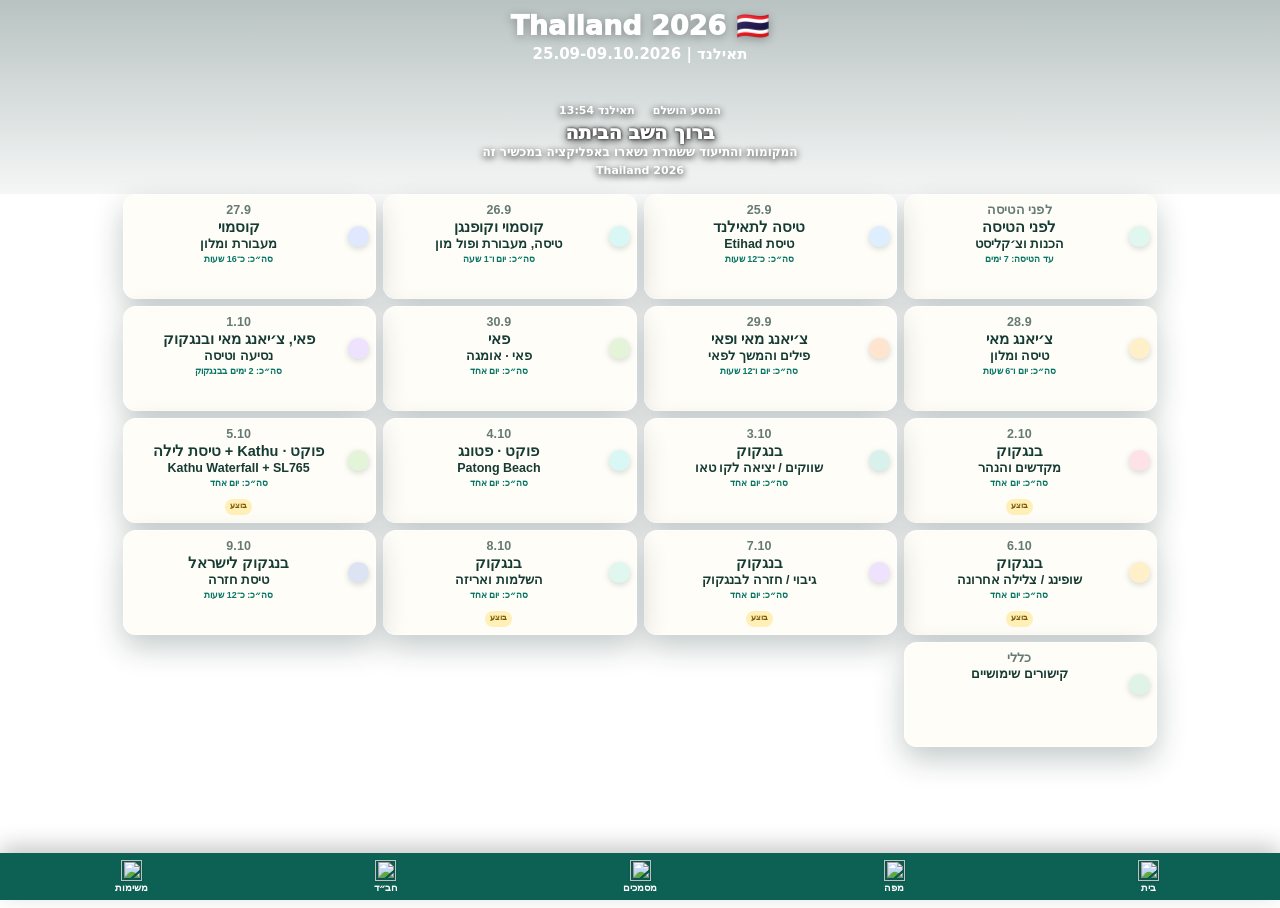
==== index.html @ 10ab5c5e "Refresh Oct 3-5 cleaned itinerary" ====
<!doctype html>
<html lang="he" dir="rtl">
<head>
<meta charset="utf-8"><meta name="viewport" content="width=device-width,initial-scale=1,viewport-fit=cover"><meta http-equiv="Cache-Control" content="no-cache, no-store, must-revalidate"><meta http-equiv="Pragma" content="no-cache"><meta http-equiv="Expires" content="0"><meta name="theme-color" content="#087766"><title>טיסה לתאילנד 2026</title><link rel="manifest" href="manifest.json"><link rel="stylesheet" href="https://unpkg.com/leaflet@1.9.4/dist/leaflet.css"><link rel="stylesheet" href="styles-v5.css?v=20260924-1100"><link rel="stylesheet" href="compact-mobile.css?v=20260918-2315">
<style>.status-pill{display:inline-block;padding:5px 9px;border-radius:20px;background:#e8f4ef;color:#075f4f;font-size:.82rem;font-weight:700}.leg-steps{margin:10px 0;padding:10px 12px;border-radius:12px;background:#f5f8f7}.leg-steps ol{margin:6px 0 0;padding-right:20px}.leg-steps li{margin:5px 0;line-height:1.5}.leg-docs{margin-top:10px;padding-top:9px;border-top:1px solid #e6ece9}.task-reminder{color:#a34712;font-weight:700}</style></head><body>
<header class="hero"><div class="hero-inner"><div class="brand">Thailand 2026 🇹🇭</div><div class="tag">תאילנד | 25.09-09.10.2026</div><section class="journey-status" aria-live="polite"><div class="status-top"><span id="statusPhase">השלב הבא</span><span id="thailandClock">תאילנד --:--</span></div><div id="statusTitle" class="status-title">טוען את המסלול...</div><div id="statusMeta" class="status-meta"></div><div id="statusCountdown" class="status-countdown"></div></section></div></header>
<main><section id="journeyGrid" class="journey-grid"></section><section id="inlinePanel" class="inline-panel" aria-live="polite"></section><section id="mapSection" class="map-section"><div class="map-top"><div><small>מפת הטיול</small><h2>מפת הטיול שלי</h2><p>לחץ על נקודה ברשימה או על סמן כדי למקד אותה במפה ולפתוח ניווט.</p></div><button id="closeMap" class="close-red" type="button">סגור</button></div><div id="tripMap" class="trip-map"></div><div id="mapStatus" class="map-status"></div><div id="mapLegend" class="map-legend"></div></section><button id="mapBanner" type="button" hidden></button><button id="alertsTool" type="button" hidden onclick="openAlerts()"></button><button id="mapTool" type="button" hidden></button><button id="docsTool" type="button" hidden></button><button id="chabadTool" type="button" hidden></button></main>
<nav class="bottom-nav"><button onclick="window.scrollTo({top:0,behavior:'smooth'})"><img src="https://cdn.jsdelivr.net/gh/twitter/twemoji@latest/assets/svg/1f3e0.svg" alt=""><small>בית</small></button><button onclick="document.getElementById('mapTool').click()"><img src="https://cdn.jsdelivr.net/gh/twitter/twemoji@latest/assets/svg/1f5fa.svg" alt=""><small>מפה</small></button><button onclick="document.getElementById('docsTool').click()"><img src="https://cdn.jsdelivr.net/gh/twitter/twemoji@latest/assets/svg/1f3ab.svg" alt=""><small>מסמכים</small></button><button onclick="document.getElementById('chabadTool').click()"><img src="https://cdn.jsdelivr.net/gh/twitter/twemoji@latest/assets/svg/2721.svg" alt=""><small>חב״ד</small></button><button onclick="openAlerts()"><img src="https://cdn.jsdelivr.net/gh/twitter/twemoji@latest/assets/svg/1f4cb.svg" alt=""><small>משימות</small></button></nav><footer>Thailand Trip 2026</footer>
<script src="https://unpkg.com/leaflet@1.9.4/dist/leaflet.js"></script><script src="trip-data-v3.js?v=20261005-clean-oct3-5-v5"></script><script src="app-v5.js?v=20261005-leg-navigation"></script><script src="ui-patch.js?v=20260916-1600"></script><script src="alerts-poi.js?v=20261002-chabad-taxi"></script><script src="travel-safety.js?v=20260918-1815"></script><script src="graphical-icons.js?v=20260918-1845"></script><script src="saved-places.js?v=20260929-1435"></script><script src="hero-status.js?v=20260916-1730"></script><script src="weather.js?v=20260927-0905"></script></body></html>
---- styles-v5.css ----
:root{--green:#087766;--deep:#075e52;--ink:#153b34;--muted:#667a75;--cream:#fffdf7;--red:#cf3c34;--shadow:0 10px 22px rgba(0,45,38,.18)}*{box-sizing:border-box}html{scroll-behavior:smooth}body{margin:0;font-family:Inter,system-ui,-apple-system,"Segoe UI",Arial,sans-serif;color:var(--ink);min-height:100vh;padding-bottom:82px;background:url('https://images.unsplash.com/photo-1672369546340-8d1223bb74be?auto=format&fit=crop&fm=jpg&q=88&w=2200') center top/cover fixed no-repeat}.hero{min-height:184px;background:linear-gradient(180deg,rgba(0,39,33,.28),rgba(0,39,33,.04));color:#fff;display:grid;place-items:center;text-align:center;padding:16px}.brand{font-size:27px;font-weight:950;text-shadow:0 2px 10px rgba(0,0,0,.3)}.tag{font-size:15px;font-weight:800;margin-top:3px}.calendar-countdown{margin:18px auto 0;width:min(350px,88vw);background:rgba(5,90,78,.8);border:1px solid rgba(255,255,255,.28);border-radius:17px;overflow:hidden;box-shadow:var(--shadow);backdrop-filter:blur(8px)}.calendar-top{background:rgba(255,255,255,.12);padding:6px;font-size:11px;font-weight:900}.calendar-date{font-size:19px;font-weight:950;padding-top:8px}.countdown-days{font-size:25px;font-weight:950;padding:6px 8px 1px}.countdown-hours{font-size:16px;font-weight:900;padding:1px 8px 7px}.calendar-label{font-size:10px;font-weight:800;padding:0 0 9px;color:rgba(255,255,255,.8)}main{max-width:1050px;margin:auto;padding:0 8px 24px}.journey-grid{display:grid;grid-template-columns:repeat(4,minmax(0,1fr));gap:7px}.day-tile{min-height:78px;border:1px solid rgba(255,255,255,.82);background:rgba(255,253,247,.96);border-radius:13px;box-shadow:var(--shadow);padding:8px 6px;color:var(--ink);cursor:pointer}.general-tile{background:rgba(239,250,246,.97)}.inline-panel{display:none;margin:10px 0 14px}.inline-panel.show{display:block}.inline-head{display:flex;justify-content:space-between;align-items:flex-start;gap:9px;background:rgba(255,253,247,.98);padding:11px 12px;border-radius:14px;box-shadow:var(--shadow);margin-bottom:8px}.inline-head small{color:var(--muted);font-weight:850}.inline-head h2{margin:2px 0;font-size:20px}.inline-head p{margin:3px 0 0;font-size:14px;color:#0b7666;font-weight:850}.close-red{border:0;background:var(--red);color:#fff;font-weight:900;padding:8px 11px;border-radius:9px;cursor:pointer}.info-card{background:rgba(255,253,247,.98);border:1px solid rgba(255,255,255,.88);border-radius:14px;padding:12px;box-shadow:var(--shadow);margin:8px 0}.info-card h3{margin:0 0 9px;font-size:16px}.move-card{border:1px solid #dfeae6;background:#f8fcfa;border-radius:12px;padding:10px;margin:8px 0}.move-kicker{font-size:11px;font-weight:900;color:#087766;margin-bottom:7px}.move-title{display:grid;grid-template-columns:1fr auto 1fr;gap:6px;align-items:center;text-align:center}.move-title span{background:#e0f5ee;color:#077463;font-weight:950;border-radius:99px;padding:4px 8px}.move-title strong{font-size:13px}.times{display:grid;grid-template-columns:1fr 1fr;gap:7px;margin:8px 0}.times>div{background:#fff;border-radius:9px;padding:7px}.times small{display:block;color:var(--muted);font-weight:800;font-size:10px}.times b{font-size:13px}.times em{display:block;font-style:normal;font-size:10px;color:#55706a;margin-top:2px}.move-card p{margin:5px 0;font-size:12px}.verify{background:#fff1dc;border:1px solid #efcc89;padding:7px;border-radius:9px}.action-stack,.ordered-docs{display:grid;gap:6px;margin-top:8px}.action-stack a{display:block;text-decoration:none;color:#fff;background:linear-gradient(135deg,#10a087,#087565);padding:8px 9px;border-radius:9px;font-size:12px;font-weight:900}.ordered-docs a{display:grid;grid-template-columns:26px 1fr;gap:8px;align-items:center;text-decoration:none;color:#285c53;background:#f1f8f5;border:1px solid #dfeae6;padding:8px 9px;border-radius:9px}.ordered-docs a>span{width:23px;height:23px;border-radius:50%;display:grid;place-items:center;background:#087766;color:#fff;font-size:10px;font-weight:950}.ordered-docs b{display:block;font-size:12px}.ordered-docs small{display:block;color:var(--muted);font-size:10px;margin-top:2px}.folder-link{display:block;margin-top:8px;text-decoration:none;color:#fff;background:#087766;padding:8px 9px;border-radius:9px;font-size:12px;font-weight:900}.section-title-row{display:flex;justify-content:space-between;align-items:center}.add-btn{border:0;background:#0d8f79;color:#fff;padding:7px 9px;border-radius:9px;font-weight:900}.prep-row{display:flex;gap:7px;align-items:center;padding:8px 0;border-bottom:1px solid #e7efec;font-size:13px}.prep-row input{width:18px;height:18px;accent-color:#0b8975}.prep-row span{flex:1}.remove-prep{border:0;background:#f3d9d6;color:#9b2a24;padding:5px 7px;border-radius:8px}.trip-alert{background:#fff6e8;border:1px solid #efd19b;border-radius:11px;padding:9px;margin:7px 0}.trip-alert b,.trip-alert small{display:block}.trip-alert small{color:var(--muted);margin-top:2px}.trip-alert p{margin:5px 0 0;font-size:12px}.poi-list{display:grid;gap:7px}.poi-list a{display:grid;grid-template-columns:28px 1fr;gap:2px 7px;align-items:center;text-decoration:none;color:var(--ink);background:#f1f8f5;border:1px solid #d9e9e3;border-radius:10px;padding:8px}.poi-list a>span{grid-row:1/3;font-size:20px}.poi-list b{font-size:12px}.poi-list small{font-size:10px;color:#087766}.map-banner{width:100%;border:1px solid rgba(255,255,255,.25);border-radius:16px;min-height:118px;margin:12px 0;background:linear-gradient(90deg,rgba(4,80,69,.28),rgba(2,48,42,.7)),url('https://unsplash.com/photos/6b5IMhP0uIc/download?force=true&w=1200') center/cover;color:#fff;box-shadow:var(--shadow);cursor:pointer}.map-banner .copy{padding:16px;text-align:right;display:grid;gap:3px}.map-banner strong{font-size:22px}.map-banner span{font-size:11px}.map-section{display:none;background:rgba(255,253,247,.98);border-radius:16px;padding:10px;margin:10px 0;box-shadow:var(--shadow)}.map-section.show{display:block}.map-top{display:flex;justify-content:space-between;gap:8px;align-items:center;margin-bottom:8px}.map-top h2{margin:2px 0}.map-top p{margin:2px 0;color:var(--muted);font-size:11px}.trip-map{height:430px;border-radius:13px;overflow:hidden}.map-status{font-size:11px;color:#44665f;margin:7px 2px}.map-legend{display:grid;grid-template-columns:repeat(2,minmax(0,1fr));gap:5px;margin-top:7px}.tools-grid{display:grid;grid-template-columns:repeat(4,1fr);gap:7px}.tool-card{border:1px solid rgba(255,255,255,.85);background:rgba(255,253,247,.97);border-radius:13px;min-height:70px;display:grid;place-items:center;padding:7px;box-shadow:var(--shadow);color:var(--ink)}.tool-card .ico{font-size:19px}.bottom-nav{position:fixed;z-index:50;left:0;right:0;bottom:0;display:grid;grid-template-columns:repeat(5,1fr);background:rgba(4,91,78,.96);padding:6px 4px calc(6px + env(safe-area-inset-bottom));box-shadow:0 -7px 22px rgba(0,0,0,.22)}.bottom-nav button{border:0;background:transparent;color:#fff;display:grid;place-items:center;gap:1px}.bottom-nav img{width:21px;height:21px;display:block;filter:drop-shadow(0 1px 1px rgba(0,0,0,.25))}.bottom-nav small{font-size:10px;font-weight:850}footer{text-align:center;color:rgba(255,255,255,.75);padding:18px}@media(max-width:700px){.hero{min-height:210px;padding:12px}.brand{font-size:23px}.tag{font-size:13px}.calendar-countdown{margin-top:14px}.journey-grid{grid-template-columns:repeat(3,minmax(0,1fr));gap:6px}.map-banner{min-height:102px}.map-banner strong{font-size:19px}.trip-map{height:380px}.map-legend{grid-template-columns:1fr}.tools-grid{grid-template-columns:repeat(4,1fr)}.move-title{grid-template-columns:1fr}.move-title span{justify-self:center}.inline-head h2{font-size:20px}.inline-head p{font-size:14px}}.save-place-fab{position:fixed;z-index:49;left:12px;bottom:78px;border:1px solid rgba(255,255,255,.8);background:linear-gradient(135deg,#ffb52e,#f06b2f);color:#fff;border-radius:999px;padding:10px 14px;font-size:13px;font-weight:950;box-shadow:0 8px 24px rgba(0,0,0,.28);cursor:pointer}.save-place-fab span{font-size:16px}.save-place-card label{display:grid;gap:5px;margin:9px 0;font-size:12px;font-weight:900}.save-place-card input{width:100%;border:1px solid #cfe1db;border-radius:10px;padding:11px;font:inherit;background:#fff}.place-primary,.place-save{width:100%;border:0;border-radius:10px;padding:11px;font-weight:950;cursor:pointer}.place-primary{background:#087766;color:#fff}.place-save{background:#f39a27;color:#fff}.place-save:disabled{opacity:.45}.place-status{font-size:11px;color:#52706a}.saved-place{display:grid;grid-template-columns:1fr auto;gap:9px;align-items:center;background:#f1f8f5;border:1px solid #d9e9e3;border-radius:11px;padding:10px;margin:7px 0}.saved-place small,.saved-place p{display:block;margin:3px 0;font-size:11px;color:#667a75}.saved-actions{display:grid;gap:5px}.saved-actions a,.saved-actions button{border:0;border-radius:8px;padding:7px 9px;font-size:11px;font-weight:900;text-decoration:none;text-align:center}.saved-actions a{background:#087766;color:#fff}.saved-actions button{background:#f3d9d6;color:#9b2a24}.empty-places{font-size:12px;color:#667a75}.day-tile,.info-card,.inline-head,.tool-card{backdrop-filter:blur(7px);box-shadow:0 12px 30px rgba(0,35,30,.24)}@media(max-width:700px){.save-place-fab{left:9px;bottom:76px;padding:9px 12px}.bottom-nav img{width:20px;height:20px}.bottom-nav small{font-size:10px}}
/* Live journey status and emergency actions */
.journey-status{margin:12px auto 0;width:min(430px,92vw);padding:11px 14px 12px;border:1px solid rgba(255,255,255,.42);border-radius:17px;background:rgba(4,70,61,.87);box-shadow:0 13px 30px rgba(0,35,30,.3);backdrop-filter:blur(10px);text-align:right}
.status-top{display:flex;justify-content:space-between;align-items:center;gap:10px;font-size:11px;font-weight:900;color:#d9fff5}.status-title{font-size:20px;font-weight:950;margin-top:7px}.status-meta{font-size:12px;font-weight:800;margin-top:3px;color:rgba(255,255,255,.86)}.status-countdown{display:inline-block;margin-top:8px;padding:4px 8px;border-radius:9px;background:rgba(255,255,255,.13);font-size:11px;font-weight:900}
.sos-fab{position:fixed;left:12px;bottom:74px;z-index:1100;width:52px;height:52px;border:2px solid #fff;border-radius:50%;background:#d62828;color:#fff;font-size:15px;font-weight:950;box-shadow:0 8px 24px rgba(90,0,0,.38);cursor:pointer}
.emergency-grid{display:grid;grid-template-columns:repeat(2,minmax(0,1fr));gap:9px}.emergency-call{display:flex;flex-direction:column;align-items:center;justify-content:center;min-height:90px;padding:10px;border-radius:14px;color:#fff;text-decoration:none;box-shadow:0 7px 18px rgba(0,0,0,.18)}.emergency-call span{font-size:24px}.emergency-call b{font-size:15px;margin-top:3px}.emergency-call strong{font-size:20px}.emergency-police{background:#2155a5}.emergency-fire{background:#d1452f}.emergency-medical{background:#09835c}.emergency-tourist{background:#8152a3}.emergency-note{font-size:12px;color:var(--muted);margin:10px 0 0}
@media(max-width:600px){.hero{min-height:174px;padding:11px}.brand{font-size:23px}.journey-status{margin-top:9px}.status-title{font-size:18px}.sos-fab{left:10px;bottom:70px;width:49px;height:49px}.emergency-grid{gap:7px}}

.chat-fab{position:fixed;right:12px;bottom:132px;z-index:1099;display:flex;align-items:center;gap:7px;min-height:43px;padding:8px 12px;border:2px solid rgba(255,255,255,.92);border-radius:24px;background:linear-gradient(135deg,#6557d9,#17a6a0);color:#fff;text-decoration:none;font-size:12px;font-weight:950;box-shadow:0 8px 24px rgba(35,24,105,.34)}
.chat-fab span{font-size:18px;line-height:1}.chat-fab b{white-space:nowrap}
@media(max-width:600px){.chat-fab{right:10px;bottom:126px;min-height:40px;padding:7px 10px;font-size:11px}}

.important-actions{display:grid;grid-template-columns:repeat(3,minmax(0,1fr));gap:8px;margin-top:8px}.important-actions button,.important-actions a{min-width:0;border:1px solid #dce9e5;border-radius:12px;background:#f2faf7;color:var(--ink);padding:10px 6px;text-align:center;text-decoration:none;font-family:inherit;cursor:pointer}.important-actions span{display:block;font-size:24px}.important-actions b{display:block;font-size:12px;margin-top:3px}.important-actions small{display:block;font-size:9px;color:var(--muted);margin-top:2px;line-height:1.25}
.task-actions{display:flex;gap:7px;margin-top:9px;flex-wrap:wrap}.task-actions button{border:0;border-radius:8px;padding:7px 10px;font-family:inherit;font-size:11px;font-weight:900;cursor:pointer}.task-done{background:#0b8c72;color:#fff}.task-edit{background:#e6f1ff;color:#245b91}.task-delete{background:#f3d9d6;color:#9b2a24}.tasks-empty{color:var(--muted);font-size:12px;margin:6px 0}.task-create-card{padding:8px}.task-create-card .add-btn{width:100%;padding:11px}.prep-row{justify-content:space-between}.prep-row label{display:flex;align-items:center;gap:7px;min-width:0;flex:1}.prep-actions{display:flex;gap:5px}.prep-actions button{border:0;border-radius:8px;padding:5px 7px;font-family:inherit;font-size:10px;font-weight:900;cursor:pointer}.edit-prep{background:#e6f1ff;color:#245b91}
.task-links{display:flex;gap:6px;flex-wrap:wrap;margin-top:8px}.task-links a{background:#e7f4ff;color:#155f91;border-radius:8px;padding:7px 9px;text-decoration:none;font-size:11px;font-weight:900}.transport-list{display:grid;gap:7px}.transport-list a{display:grid;grid-template-columns:30px 1fr;gap:8px;align-items:center;border:1px solid #d9e9e3;background:#f5fbf9;border-radius:11px;padding:9px;text-decoration:none;color:var(--ink)}.transport-list a>span{font-size:21px}.transport-list b{display:block;font-size:13px}.transport-list small{display:block;color:var(--muted);font-size:11px;line-height:1.35;margin-top:2px}
.auth-overlay{position:fixed;z-index:9999;inset:0;display:grid;place-items:center;padding:20px;background:linear-gradient(rgba(0,53,46,.48),rgba(0,36,31,.72)),url('https://images.unsplash.com/photo-1672369546340-8d1223bb74be?auto=format&fit=crop&fm=jpg&q=88&w=1600') center/cover}.auth-card{position:relative;width:min(390px,100%);background:rgba(255,253,247,.96);border:1px solid rgba(255,255,255,.88);border-radius:22px;padding:24px;box-shadow:0 22px 60px rgba(0,0,0,.35);text-align:center;backdrop-filter:blur(12px)}.auth-close{position:absolute;top:10px;left:12px;border:0;background:transparent;color:#58706a;font-size:28px;line-height:1;cursor:pointer}.auth-icon{font-size:38px}.auth-card h1{margin:6px 0 4px;font-size:27px}.auth-card p{margin:0 0 18px;color:var(--muted);font-weight:750}.auth-primary{width:100%;border:0;border-radius:12px;background:#087766;color:#fff;padding:12px 10px;font:inherit;font-weight:900;cursor:pointer}.auth-divider{display:flex;align-items:center;gap:9px;margin:16px 0;color:var(--muted);font-size:11px;font-weight:800}.auth-divider:before,.auth-divider:after{content:'';height:1px;background:#d8e5e1;flex:1}.auth-pin-row{display:grid;grid-template-columns:1fr auto;gap:7px;direction:ltr}.auth-pin-row input{min-width:0;border:1px solid #bdd6cf;border-radius:11px;padding:11px;text-align:center;font-size:20px;letter-spacing:8px}.auth-pin-row button{border:0;border-radius:11px;background:#ef9b26;color:#fff;padding:0 16px;font-family:inherit;font-weight:900;cursor:pointer}.auth-card>small{display:block;margin-top:9px;color:var(--muted)}.auth-card>small.error{color:#b52e28;font-weight:900}
@media(max-width:430px){.important-actions{gap:6px}.important-actions button,.important-actions a{padding:9px 4px}.important-actions span{font-size:22px}}

/* Compact transparent top status over the hero image */
.hero{min-height:140px;padding:10px 14px 12px}
.hero-inner{width:100%}
.journey-status{margin:7px auto 0;width:min(430px,92vw);padding:3px 8px 4px;border:0;border-radius:0;background:transparent;box-shadow:none;backdrop-filter:none;text-align:center}
.status-top{justify-content:center;gap:18px;color:#fff;font-size:11px;text-shadow:0 2px 7px rgba(0,0,0,.95)}
.status-title{font-size:19px;margin-top:4px;text-shadow:0 2px 8px rgba(0,0,0,.98),0 0 3px rgba(0,0,0,.9)}
.status-meta{font-size:12px;margin-top:2px;color:#fff;text-shadow:0 2px 7px rgba(0,0,0,.98)}
.status-countdown{margin-top:4px;padding:0;background:transparent;font-size:11px;text-shadow:0 2px 7px rgba(0,0,0,.98)}
@media(max-width:600px){.hero{min-height:132px;padding:8px 10px 10px}.brand{font-size:21px}.tag{font-size:13px}.journey-status{margin-top:5px}.status-title{font-size:17px}.status-meta{font-size:11px}}

/* Breathing room between the trip title and live journey details */
.journey-status{margin-top:20px}
@media(max-width:600px){.journey-status{margin-top:18px}.hero{min-height:150px}}

/* Final title-to-status spacing: about two mobile text lines */
.journey-status{margin-top:38px}
@media(max-width:600px){.journey-status{margin-top:36px}.hero{min-height:168px}}

/* Optional routes, shopping and safer food choices */
.option-note{margin:0 0 9px;color:var(--muted);font-size:12px}.option-list,.food-list{display:grid;gap:9px}.option-card,.food-card{border:1px solid #d9e9e3;background:#f7fcfa;border-radius:13px;padding:10px}.option-head{display:flex;gap:9px;align-items:center}.option-head>span{font-size:25px}.option-head b,.food-card b{display:block;font-size:14px}.option-head small,.food-card small{display:block;color:var(--muted);font-size:10px;margin-top:2px}.option-card p,.food-card p{margin:7px 0;font-size:12px;line-height:1.45}.option-card ol{margin:7px 18px 7px 0;padding:0;font-size:12px}.option-card li{margin:4px 0}.food-list{grid-template-columns:repeat(2,minmax(0,1fr))}@media(max-width:600px){.food-list{grid-template-columns:1fr}.option-card,.food-card{padding:9px}}
.flexible-badge{display:inline-block;margin-top:4px;border-radius:999px;background:#fff0b8;color:#7b5600;padding:3px 6px;font-size:8px;font-style:normal;font-weight:950}
@media(max-width:600px){#inlinePanel .info-card{font-size:15px;line-height:1.5}#inlinePanel .info-card h3{font-size:18px}#inlinePanel .move-kicker{font-size:13px}#inlinePanel .move-title strong{font-size:15px}#inlinePanel .move-title span{font-size:13px}#inlinePanel .times small,#inlinePanel .ordered-docs small,#inlinePanel .option-head small,#inlinePanel .food-card small{font-size:12px}#inlinePanel .times b{font-size:15px}#inlinePanel .move-card p,#inlinePanel .trip-alert p,#inlinePanel .option-note,#inlinePanel .option-card p,#inlinePanel .food-card p,#inlinePanel .option-card ol{font-size:14px}#inlinePanel .action-stack a,#inlinePanel .folder-link{font-size:14px;padding:10px}#inlinePanel .ordered-docs b,#inlinePanel .prep-row{font-size:14px}#inlinePanel .option-head b,#inlinePanel .food-card b{font-size:15px}}
.transport-status{display:inline-block;margin:3px 0 2px;padding:2px 7px;border-radius:999px;background:#e0f5ee;color:#087766;font-size:10px;font-style:normal;font-weight:900}.transport-list a div{min-width:0}.transport-list a small{display:block}
.docs-day-group{margin:12px 0}.docs-day-heading{display:inline-block;margin:0 8px 4px;padding:5px 10px;border-radius:999px;background:#087766;color:#fff;font-size:14px}.docs-day-group .info-card{margin-top:0}
.attraction-briefs{display:grid;gap:8px}.attraction-brief{border:1px solid #d9e9e3;background:#f4fbf8;border-radius:12px;padding:10px}.attraction-brief.paid{border-color:#efc66f;background:#fff8e8}.attraction-brief-head{display:flex;justify-content:space-between;gap:8px;align-items:flex-start}.attraction-brief-head b{font-size:14px}.attraction-brief-head span{white-space:nowrap;border-radius:999px;padding:3px 7px;background:#dff4e9;color:#176947;font-size:10px;font-weight:900}.attraction-brief.paid .attraction-brief-head span{background:#f7d98d;color:#674600}.attraction-brief p{margin:5px 0;font-size:12px;line-height:1.4}.attraction-note{border-top:1px solid rgba(0,80,67,.12);padding-top:6px;color:#5b4b25;font-weight:750}
.attraction-about{margin-top:8px;border:1px solid rgba(8,119,102,.2);border-radius:9px;background:rgba(255,255,255,.72);overflow:hidden}.attraction-about summary{cursor:pointer;list-style:none;padding:8px 10px;color:#087766;font-size:12px;font-weight:900}.attraction-about summary::-webkit-details-marker{display:none}.attraction-about summary::before{content:'＋';display:inline-block;margin-left:6px}.attraction-about[open] summary::before{content:'−'}.attraction-about p{margin:0;padding:0 10px 10px;color:#355c55}
.time-zone-note{display:block;margin-top:5px;max-width:620px;line-height:1.35;color:#45675f!important}
.weather-title{display:flex;align-items:flex-start;justify-content:space-between;gap:12px}.weather-title h3{margin-bottom:2px}.weather-title p{margin:0;color:#64748b;font-size:.85rem}.weather-updated{font-size:.75rem;color:#0f766e;background:#ccfbf1;border-radius:999px;padding:5px 9px;white-space:nowrap}.weather-grid{display:grid;grid-template-columns:repeat(2,minmax(0,1fr));gap:10px;margin-top:14px}.weather-day{border:1px solid #dbe6e4;border-radius:16px;padding:12px;background:linear-gradient(145deg,#f0fdfa,#eff6ff)}.weather-day-head{display:flex;align-items:center;gap:9px}.weather-day-head>span{font-size:1.7rem}.weather-day-head b,.weather-day-head small{display:block}.weather-day-head small{color:#475569;margin-top:2px}.weather-day>strong{display:block;font-size:1.55rem;margin:10px 0 8px;color:#0f766e}.weather-day>strong em{font-style:normal;font-size:1rem;color:#64748b}.weather-metrics{display:flex;flex-wrap:wrap;gap:5px 9px;font-size:.76rem;color:#334155}.weather-sources{margin-top:12px;padding-top:10px;border-top:1px solid #e2e8f0;font-size:.82rem}.weather-sources span{margin:0 6px;color:#94a3b8}.weather-sources a{color:#0369a1;font-weight:700}.weather-sources small{display:block;margin-top:6px;color:#64748b;line-height:1.45}.weather-loading,.weather-error{grid-column:1/-1;padding:18px;text-align:center;color:#64748b}.weather-error{color:#b45309}.weather-day.unavailable{background:#f8fafc}.weather-day.unavailable small{display:block;margin-top:6px;color:#64748b}@media(max-width:560px){.weather-grid{grid-template-columns:1fr}.weather-title{align-items:center}.weather-day{padding:11px}.weather-metrics{font-size:.8rem}}
.item-edit-actions,.poi-edit-row{display:flex;gap:.5rem;align-items:center;flex-wrap:wrap}.item-edit-actions{margin-top:.75rem}.item-edit-actions button,.poi-edit-row>button{border:0;border-radius:12px;padding:.55rem .8rem;font-weight:800;cursor:pointer}.item-edit-actions button:first-child,.poi-edit-row>button:first-of-type{background:#dff4ef;color:#075f53}.item-edit-actions button:last-child,.poi-edit-row>button:last-child{background:#f7d9d7;color:#8b2923}.poi-edit-row{border-bottom:1px solid #dfe9e6;padding:.55rem 0}.poi-edit-row>a{flex:1;min-width:210px}.saved-actions button[data-edit]{background:#dff4ef;color:#075f53}
---- compact-mobile.css ----
/* Mobile day tiles: centered date, fixed graphical icon, destination below */
.day-tile{position:relative;display:flex;flex-direction:column;align-items:center;justify-content:flex-start;min-height:105px;padding:7px 29px 7px 7px;gap:1px;text-align:center;font-family:"Arial Hebrew","Noto Sans Hebrew","Segoe UI",Arial,sans-serif;background:rgba(255,253,247,.96)}.day-tile .tile-date{font-size:12.5px;line-height:16px;white-space:nowrap;text-align:center;font-weight:800;color:var(--muted);letter-spacing:.1px}.day-tile .tile-place{font-size:14.5px;line-height:1.15;font-weight:900;color:var(--ink)}.day-tile .tiny-icon{position:absolute;top:31px;right:6px;width:21px;height:21px;display:grid;place-items:center;border-radius:50%;box-shadow:0 2px 6px rgba(0,45,38,.18)}.day-tile .tiny-icon img{display:block;width:16px;height:16px}.day-tile .day-svg{display:none}.day-tile strong{display:block;padding:0;font-size:12.5px;line-height:1.15;text-align:center;font-weight:800;min-width:0;letter-spacing:0}.day-tile .tile-duration{display:block;margin-top:2px;font-size:9px;line-height:1.15;font-weight:850;color:#087766}.day-tile .tile-status{margin-top:auto;min-height:16px;border-radius:999px;padding:2px 5px;font-size:8px;font-style:normal;font-weight:950;color:transparent}.day-tile .tile-status.flexible{background:#fff0b8;color:#7b5600}.general-tile{background:rgba(255,253,247,.96)}.general-tile strong{font-size:12.5px}.inline-head p{font-size:14px;line-height:1.4}

/* Multi-word destinations may wrap while the icon stays anchored */
.general-tile strong{line-height:1.15}

@media(max-width:700px){.journey-grid{gap:6px}.day-tile{min-height:105px;padding:7px 27px 7px 6px}.day-tile .tile-date{font-size:12px;line-height:15px}.day-tile .tile-place{font-size:14px}.day-tile .tiny-icon{width:20px;height:20px;right:5px}.day-tile .day-svg{width:19px;height:19px}.day-tile strong,.general-tile strong{font-size:12px;line-height:1.15}}

.icon-tone-mint{background:#dff7ef}.icon-tone-sky{background:#dceeff}.icon-tone-aqua{background:#d9f7f4}.icon-tone-blue{background:#dfe8ff}.icon-tone-gold{background:#fff0c9}.icon-tone-orange{background:#ffe4cf}.icon-tone-leaf{background:#e4f4d8}.icon-tone-violet{background:#eee2ff}.icon-tone-rose{background:#ffe2e8}.icon-tone-teal{background:#d8f1ed}.icon-tone-navy{background:#dce4f4}.icon-tone-green{background:#dff4e6}
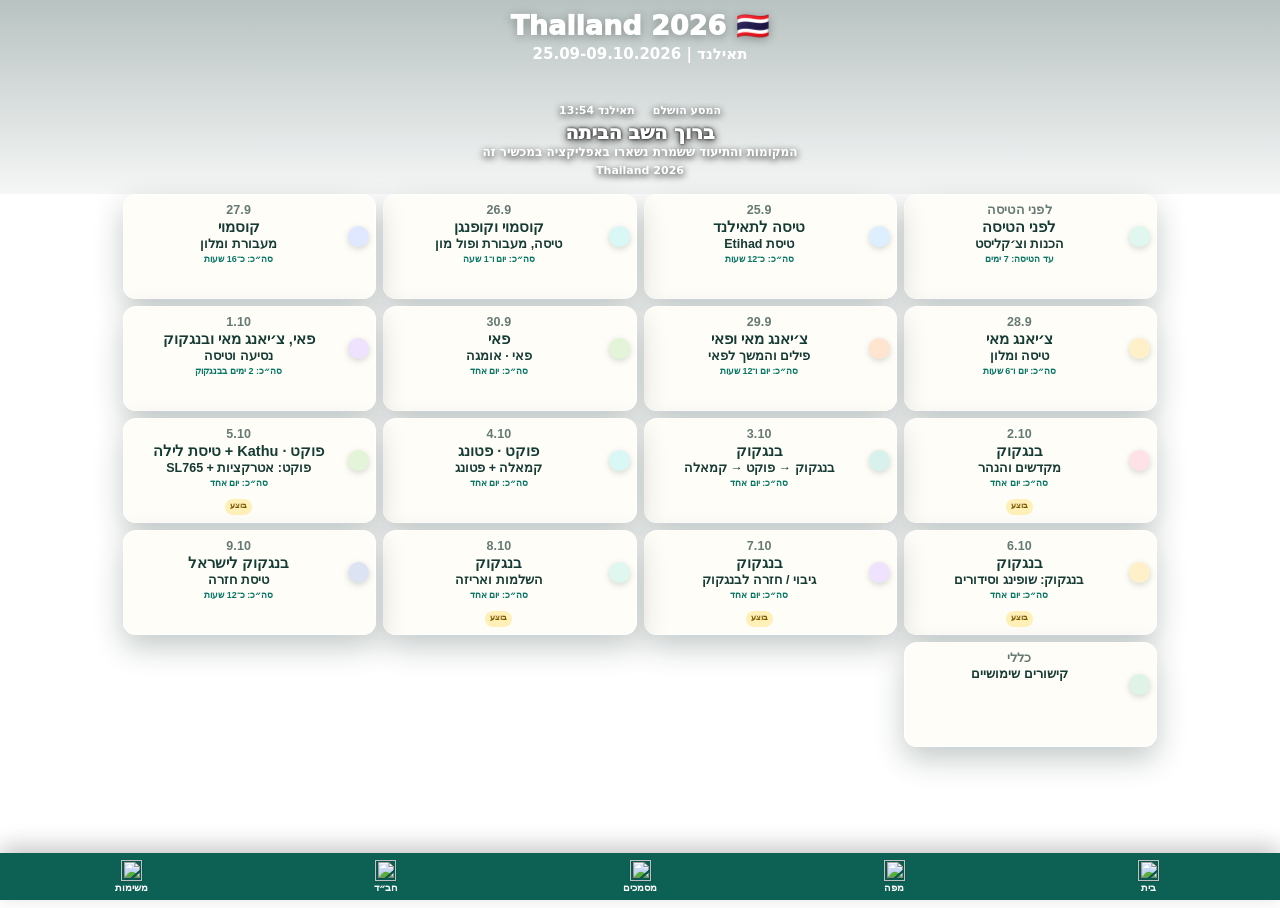
==== commit 92533ff7: "Refresh corrected day labels" ====
--- a/index.html
+++ b/index.html
@@ -6,4 +6,4 @@
 <header class="hero"><div class="hero-inner"><div class="brand">Thailand 2026 🇹🇭</div><div class="tag">תאילנד | 25.09-09.10.2026</div><section class="journey-status" aria-live="polite"><div class="status-top"><span id="statusPhase">השלב הבא</span><span id="thailandClock">תאילנד --:--</span></div><div id="statusTitle" class="status-title">טוען את המסלול...</div><div id="statusMeta" class="status-meta"></div><div id="statusCountdown" class="status-countdown"></div></section></div></header>
 <main><section id="journeyGrid" class="journey-grid"></section><section id="inlinePanel" class="inline-panel" aria-live="polite"></section><section id="mapSection" class="map-section"><div class="map-top"><div><small>מפת הטיול</small><h2>מפת הטיול שלי</h2><p>לחץ על נקודה ברשימה או על סמן כדי למקד אותה במפה ולפתוח ניווט.</p></div><button id="closeMap" class="close-red" type="button">סגור</button></div><div id="tripMap" class="trip-map"></div><div id="mapStatus" class="map-status"></div><div id="mapLegend" class="map-legend"></div></section><button id="mapBanner" type="button" hidden></button><button id="alertsTool" type="button" hidden onclick="openAlerts()"></button><button id="mapTool" type="button" hidden></button><button id="docsTool" type="button" hidden></button><button id="chabadTool" type="button" hidden></button></main>
 <nav class="bottom-nav"><button onclick="window.scrollTo({top:0,behavior:'smooth'})"><img src="https://cdn.jsdelivr.net/gh/twitter/twemoji@latest/assets/svg/1f3e0.svg" alt=""><small>בית</small></button><button onclick="document.getElementById('mapTool').click()"><img src="https://cdn.jsdelivr.net/gh/twitter/twemoji@latest/assets/svg/1f5fa.svg" alt=""><small>מפה</small></button><button onclick="document.getElementById('docsTool').click()"><img src="https://cdn.jsdelivr.net/gh/twitter/twemoji@latest/assets/svg/1f3ab.svg" alt=""><small>מסמכים</small></button><button onclick="document.getElementById('chabadTool').click()"><img src="https://cdn.jsdelivr.net/gh/twitter/twemoji@latest/assets/svg/2721.svg" alt=""><small>חב״ד</small></button><button onclick="openAlerts()"><img src="https://cdn.jsdelivr.net/gh/twitter/twemoji@latest/assets/svg/1f4cb.svg" alt=""><small>משימות</small></button></nav><footer>Thailand Trip 2026</footer>
-<script src="https://unpkg.com/leaflet@1.9.4/dist/leaflet.js"></script><script src="trip-data-v3.js?v=20261005-clean-oct3-5-v5"></script><script src="app-v5.js?v=20261005-leg-navigation"></script><script src="ui-patch.js?v=20260916-1600"></script><script src="alerts-poi.js?v=20261002-chabad-taxi"></script><script src="travel-safety.js?v=20260918-1815"></script><script src="graphical-icons.js?v=20260918-1845"></script><script src="saved-places.js?v=20260929-1435"></script><script src="hero-status.js?v=20260916-1730"></script><script src="weather.js?v=20260927-0905"></script></body></html>
+<script src="https://unpkg.com/leaflet@1.9.4/dist/leaflet.js"></script><script src="trip-data-v3.js?v=20261005-authoritative-history-v7"></script><script src="app-v5.js?v=20261005-live-labels-v2"></script><script src="ui-patch.js?v=20260916-1600"></script><script src="alerts-poi.js?v=20261005-live-clean-v2"></script><script src="travel-safety.js?v=20260918-1815"></script><script src="graphical-icons.js?v=20260918-1845"></script><script src="saved-places.js?v=20260929-1435"></script><script src="hero-status.js?v=20260916-1730"></script><script src="weather.js?v=20261005-phuket-oct3-5"></script></body></html>
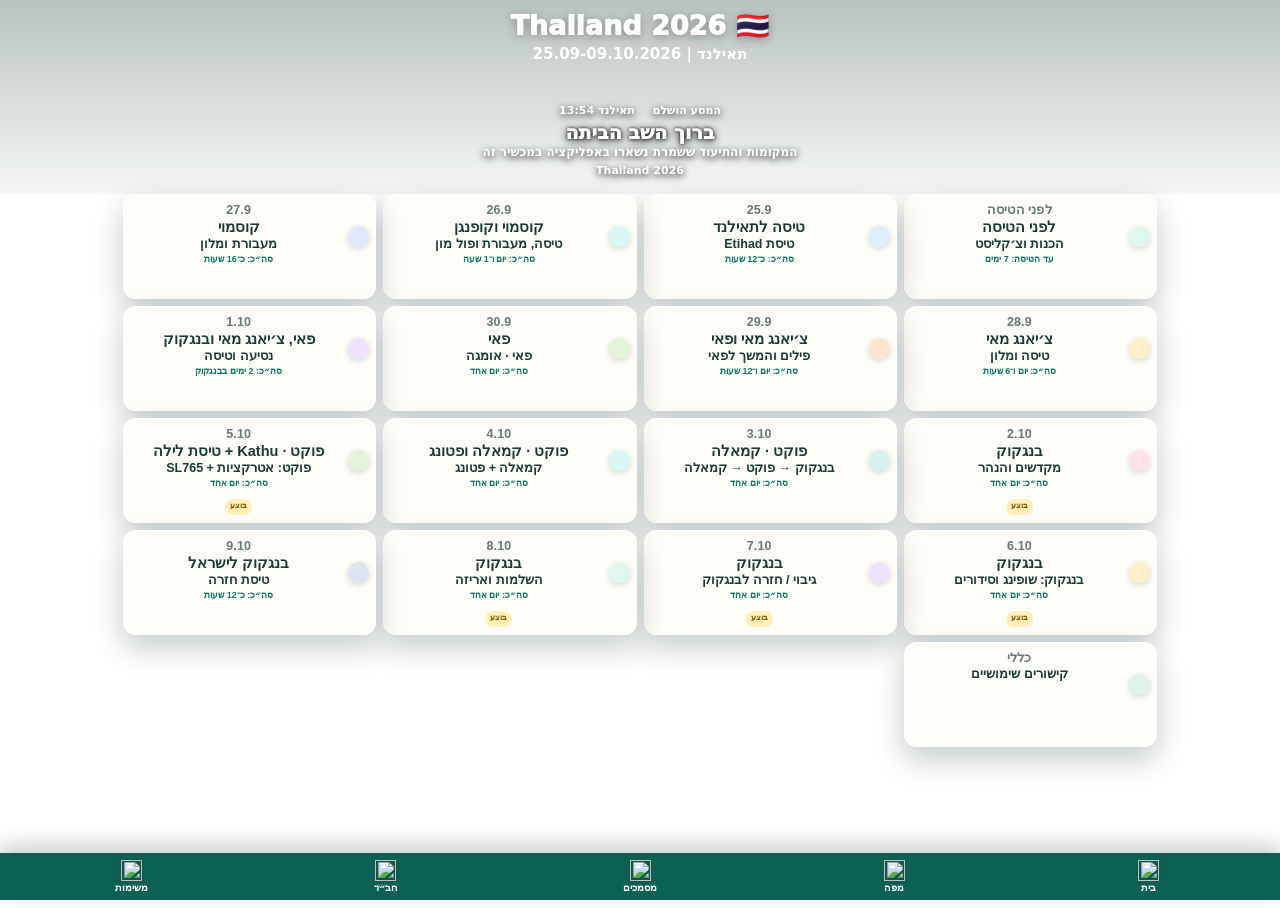
==== commit 4263d010: "Force one-time client refresh for corrected itinerary UI" ====
--- a/index.html
+++ b/index.html
@@ -6,4 +6,4 @@
 <header class="hero"><div class="hero-inner"><div class="brand">Thailand 2026 🇹🇭</div><div class="tag">תאילנד | 25.09-09.10.2026</div><section class="journey-status" aria-live="polite"><div class="status-top"><span id="statusPhase">השלב הבא</span><span id="thailandClock">תאילנד --:--</span></div><div id="statusTitle" class="status-title">טוען את המסלול...</div><div id="statusMeta" class="status-meta"></div><div id="statusCountdown" class="status-countdown"></div></section></div></header>
 <main><section id="journeyGrid" class="journey-grid"></section><section id="inlinePanel" class="inline-panel" aria-live="polite"></section><section id="mapSection" class="map-section"><div class="map-top"><div><small>מפת הטיול</small><h2>מפת הטיול שלי</h2><p>לחץ על נקודה ברשימה או על סמן כדי למקד אותה במפה ולפתוח ניווט.</p></div><button id="closeMap" class="close-red" type="button">סגור</button></div><div id="tripMap" class="trip-map"></div><div id="mapStatus" class="map-status"></div><div id="mapLegend" class="map-legend"></div></section><button id="mapBanner" type="button" hidden></button><button id="alertsTool" type="button" hidden onclick="openAlerts()"></button><button id="mapTool" type="button" hidden></button><button id="docsTool" type="button" hidden></button><button id="chabadTool" type="button" hidden></button></main>
 <nav class="bottom-nav"><button onclick="window.scrollTo({top:0,behavior:'smooth'})"><img src="https://cdn.jsdelivr.net/gh/twitter/twemoji@latest/assets/svg/1f3e0.svg" alt=""><small>בית</small></button><button onclick="document.getElementById('mapTool').click()"><img src="https://cdn.jsdelivr.net/gh/twitter/twemoji@latest/assets/svg/1f5fa.svg" alt=""><small>מפה</small></button><button onclick="document.getElementById('docsTool').click()"><img src="https://cdn.jsdelivr.net/gh/twitter/twemoji@latest/assets/svg/1f3ab.svg" alt=""><small>מסמכים</small></button><button onclick="document.getElementById('chabadTool').click()"><img src="https://cdn.jsdelivr.net/gh/twitter/twemoji@latest/assets/svg/2721.svg" alt=""><small>חב״ד</small></button><button onclick="openAlerts()"><img src="https://cdn.jsdelivr.net/gh/twitter/twemoji@latest/assets/svg/1f4cb.svg" alt=""><small>משימות</small></button></nav><footer>Thailand Trip 2026</footer>
-<script src="https://unpkg.com/leaflet@1.9.4/dist/leaflet.js"></script><script src="trip-data-v3.js?v=20261005-authoritative-history-v7"></script><script src="app-v5.js?v=20261005-live-labels-v2"></script><script src="ui-patch.js?v=20260916-1600"></script><script src="alerts-poi.js?v=20261005-live-clean-v2"></script><script src="travel-safety.js?v=20260918-1815"></script><script src="graphical-icons.js?v=20260918-1845"></script><script src="saved-places.js?v=20260929-1435"></script><script src="hero-status.js?v=20260916-1730"></script><script src="weather.js?v=20261005-phuket-oct3-5"></script></body></html>
+<script src="https://unpkg.com/leaflet@1.9.4/dist/leaflet.js"></script><script src="trip-data-v3.js?v=20261005-zero-stale-v8"></script><script src="app-v5.js?v=20261005-card-source-v4"></script><script src="ui-patch.js?v=20260916-1600"></script><script src="alerts-poi.js?v=20261005-live-clean-v2"></script><script src="travel-safety.js?v=20260918-1815"></script><script src="graphical-icons.js?v=20260918-1845"></script><script src="saved-places.js?v=20260929-1435"></script><script src="hero-status.js?v=20260916-1730"></script><script src="weather.js?v=20261005-phuket-oct3-5"></script></body></html>
